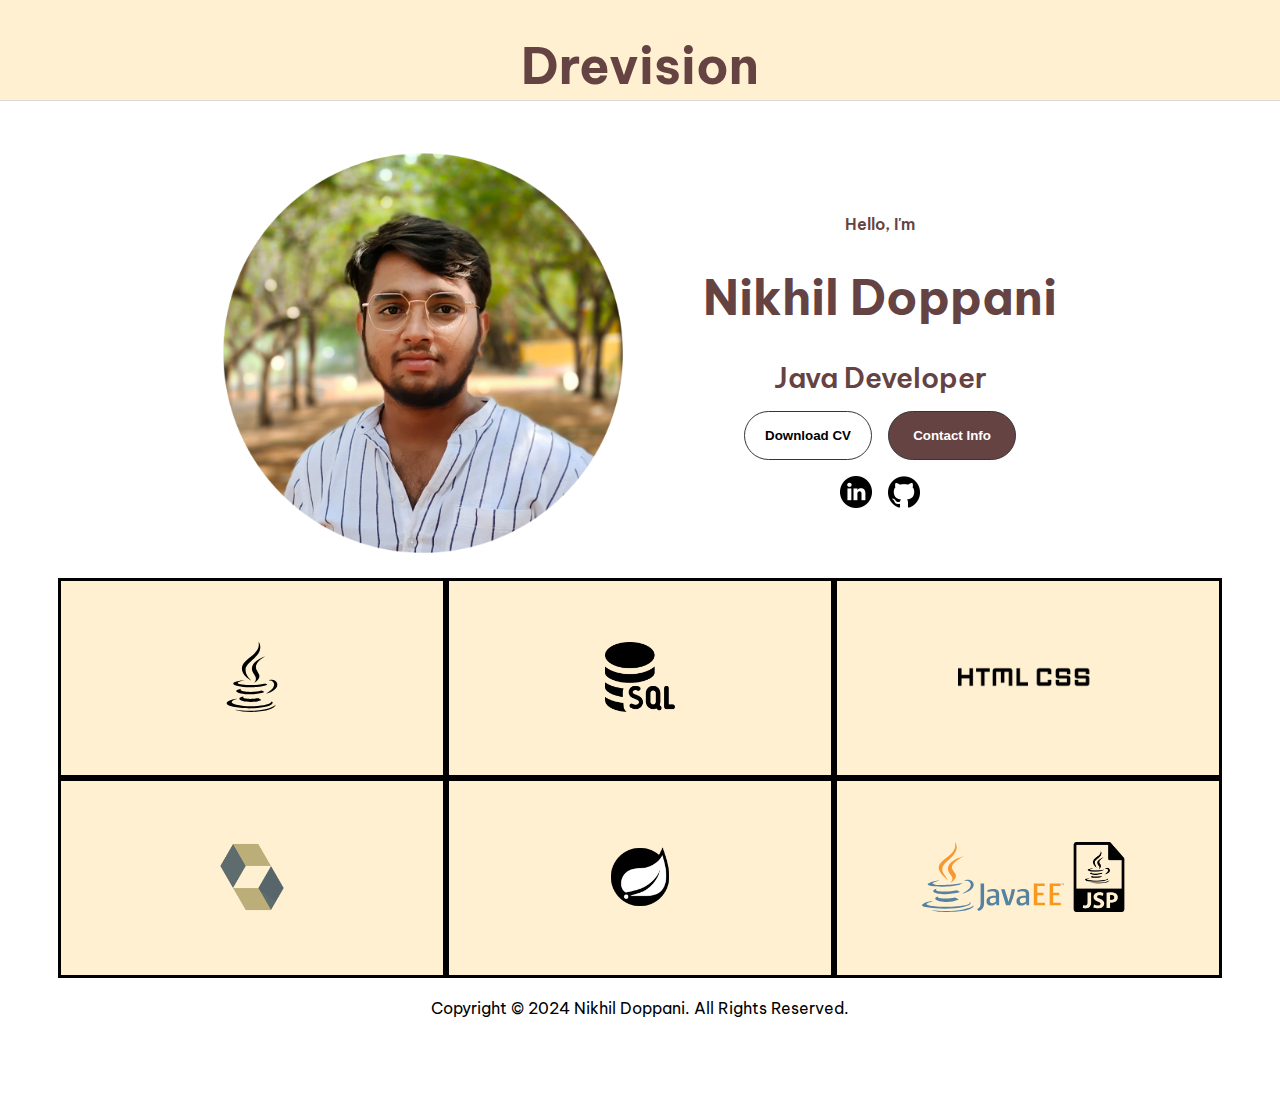
==== index.html @ 22916408 "v.1.0" ====
<!DOCTYPE html>
<html>
    <head>
        <link rel="stylesheet" href="java.html">
        <link rel="stylesheet" href="hibernate.html">
        <link rel="stylesheet" href="spring-boot.html">
        <link rel="stylesheet" href="jee-jsp.html">
        <link rel="stylesheet" href="html-css.html">
        <link rel="stylesheet" href="sql.html">
        <link rel="stylesheet" href="about-me.css">
        <link rel="stylesheet" href="widgets.css">
        <link rel="stylesheet" href="header.css">
        <link rel="stylesheet" href="general.css">
        <link rel="preconnect" href="https://fonts.googleapis.com">
        <link rel="preconnect" href="https://fonts.gstatic.com" crossorigin>
        <link href="https://fonts.googleapis.com/css2?family=Be+Vietnam+Pro:ital,wght@0,100;0,200;0,300;0,400;0,500;0,600;0,700;0,800;0,900;1,100;1,200;1,300;1,400;1,500;1,600;1,700;1,800;1,900&family=Poppins:ital,wght@0,100;0,200;0,300;0,400;0,500;0,600;0,700;0,800;0,900;1,100;1,200;1,300;1,400;1,500;1,600;1,700;1,800;1,900&display=swap" rel="stylesheet">
    </head>
    <body>
        <header class="header">
            <h1 class="logo">Drevision</h1>
        </header>
        <div class=" main">
            <section id="profile">
                <div class="section__pic-container">
                    <img src="./assets/my profile.png" alt="Nikhil Doppani profile picture">
                </div>
                <div class="section__text">
                    <p class="section__text__p1" style="color:#664343 ;">Hello, I'm</p>
                    <h1 class="title" style="color:#664343 ;">Nikhil Doppani</h1>
                    <p class="section__text__p2" style="color:#664343 ;">Java Developer</p>
                    <div class="btn-container">
                        <button class="btn btn-color-2" onclick="window.open('./assets/NIKHIL DOPPANI org.pdf')">
                            Download CV
                        </button>
                        <button class="btn btn-color-1" onclick="location.href='https://dazzling-cat-6956a8.netlify.app/'">
                            Contact Info
                        </button>
                    </div>
                    <div id="socials-container">
                        <img src="./assets/linkedin.png" alt="My Linkedin Profile" class="icon" onclick="location.href='https://www.linkedin.com/in/nikhildoppani/'">
                        <img src="./assets/github.png" alt="My Github Profile" class="icon" onclick="location.href='https://github.com/Nikhildoppani'">
                    </div>
                </div>
                
            </section>
            <div class="widgets">
                <div class="notes-widgets">
                    <div class="notes">
                        <a href="java.html">
                            <button><img src="assets/java (1).svg" alt=""></button>
                        </a>
                    </div>
                    <div class="notes">
                        <a href="sql.html">
                            <button><img src="assets/sql-server.png" alt=""></button>
                        </a>
                        
                    </div>
                    <div class="notes">
                        <a href="html-css.html">
                            <button><img src="assets/html_45dp_000000_FILL0_wght400_GRAD0_opsz48.png" alt=""><img src="assets/css_45dp_000000_FILL0_wght400_GRAD0_opsz48.png" alt=""></button>
                        </a>
                        
                    </div>

                    <div class="notes">
                        <a href="hibernate.html">
                            <button><img src="assets/Hibernate.png" alt=""></button>
                        </a>
                        
                    </div>
                    <div class="notes">
                        <a href="spring-boot.html">
                            <button><img src="assets/icons8-spring-boot-480.png" alt=""></button>
                        </a>
                        
                    </div>
                    <div class="notes">
                        <a href="jee-jsp.html">
                            <button><img src="assets/javaee-seeklogo.svg" alt=""><img src="assets/jsp-file-format-symbol.png" alt=""></button>
                        </a>
                        
                    </div>
                </div>
            </div>
            <footer>
                Copyright &#169; 2024 Nikhil Doppani. All Rights Reserved.
              </footer>
            

        </div>
    </body>
    
</html>
---- about-me.css ----
#profile {
    display: flex;
    justify-content: center;
    gap: 5rem;
    height: 50vh;
  }
  
  .section__pic-container {
    display: flex;
    height: 400px;
    width: 400px;
    margin: auto 0;
  }
  
  .section__text {
    align-self: center;
    text-align: center;
  }
  
  .section__text p {
    font-weight: 600;
  }
  
  .section__text__p1 {
    text-align: center;
  }
  
  .section__text__p2 {
    font-size: 1.75rem;
    margin-bottom: 1rem;
  }
  
  .title {
    font-size: 3rem;
    text-align: center;
  }
  
  #socials-container {
    display: flex;
    justify-content: center;
    margin-top: 1rem;
    gap: 1rem;
  }
  /* ICONS */

.icon {
    cursor: pointer;
    height: 2rem;
  }
  
  /* BUTTONS */
  
  .btn-container {
    display: flex;
    justify-content: center;
    gap: 1rem;
  }
  .btn {
    font-weight: 600;
    transition: all 300ms ease;
    padding: 1rem;
    width: 8rem;
    border-radius: 2rem;
  }
  
  .btn-color-1,
  .btn-color-2 {
    border: rgb(53, 53, 53) 0.1rem solid;
  }
  
  .btn-color-1:hover,
  .btn-color-2:hover {
    cursor: pointer;
  }
  
  .btn-color-1,
  .btn-color-2:hover {
    background: #664343 ;
    color: white;
  }
  
  .btn-color-1:hover {
    background: rgb(0, 0, 0);
  }
  
  .btn-color-2 {
    background: none;
  }
  
  .btn-color-2:hover {
    border: rgb(255, 255, 255) 0.1rem solid;
  }
  
  .btn-container {
    gap: 1rem;
  }
---- widgets.css ----
.notes-widgets{
    display: grid;
    grid-template-columns: 1fr 1fr 1fr;
    width: 100%;
}
.notes{
    
    height: 200px;
    border-color: #664343;
    border: none;
    border-width: 2px;
    display: flex;
    align-items: center;
    justify-content:center;
}
.notes a{
    width: 100%;
    height: 100%;
}
.notes button{
    background-color: #FFF0D1;
    border: solid;
    border-radius: 0px;
    width: 100%;
    height: 100%;
    cursor: pointer;
    transition: all 300ms ease;
   
}
.notes button:hover{
    background-color: #795757;
    border-style: solid;
    border-radius:1px;
    border-width: 2px;
}
.notes img{
    height: 70px;
}


/* FOOTER SECTION */

footer {
    height: 10vh;
    margin: 0 1rem; 
    padding: 20px;
    text-align:center;
  }
---- header.css ----
.header{
    height: 100px;
    display: flex;
    position: fixed;
    background-color:#FFF0D1;
    top: 0;
    left: 0;
    right: 0;
    border-bottom-style:solid ;
    border-bottom-width: 1px;
    border-bottom-color: rgb(219, 216, 216);
    z-index: 1;
    justify-content:space-between;
}
.logo{
    text-align: center;
    margin-left: auto;
    margin-right: auto;
    font-size: 50px;
    color: #664343;
    
}
---- general.css ----
body{
    font-family: "Be Vietnam Pro","Poppins";
    padding-top: 120px;
    padding-left: 50px;
    padding-right: 50px;
    margin-bottom: 0;
    display: flex;
    flex-direction: column;
}
.main{
    flex:1;
}
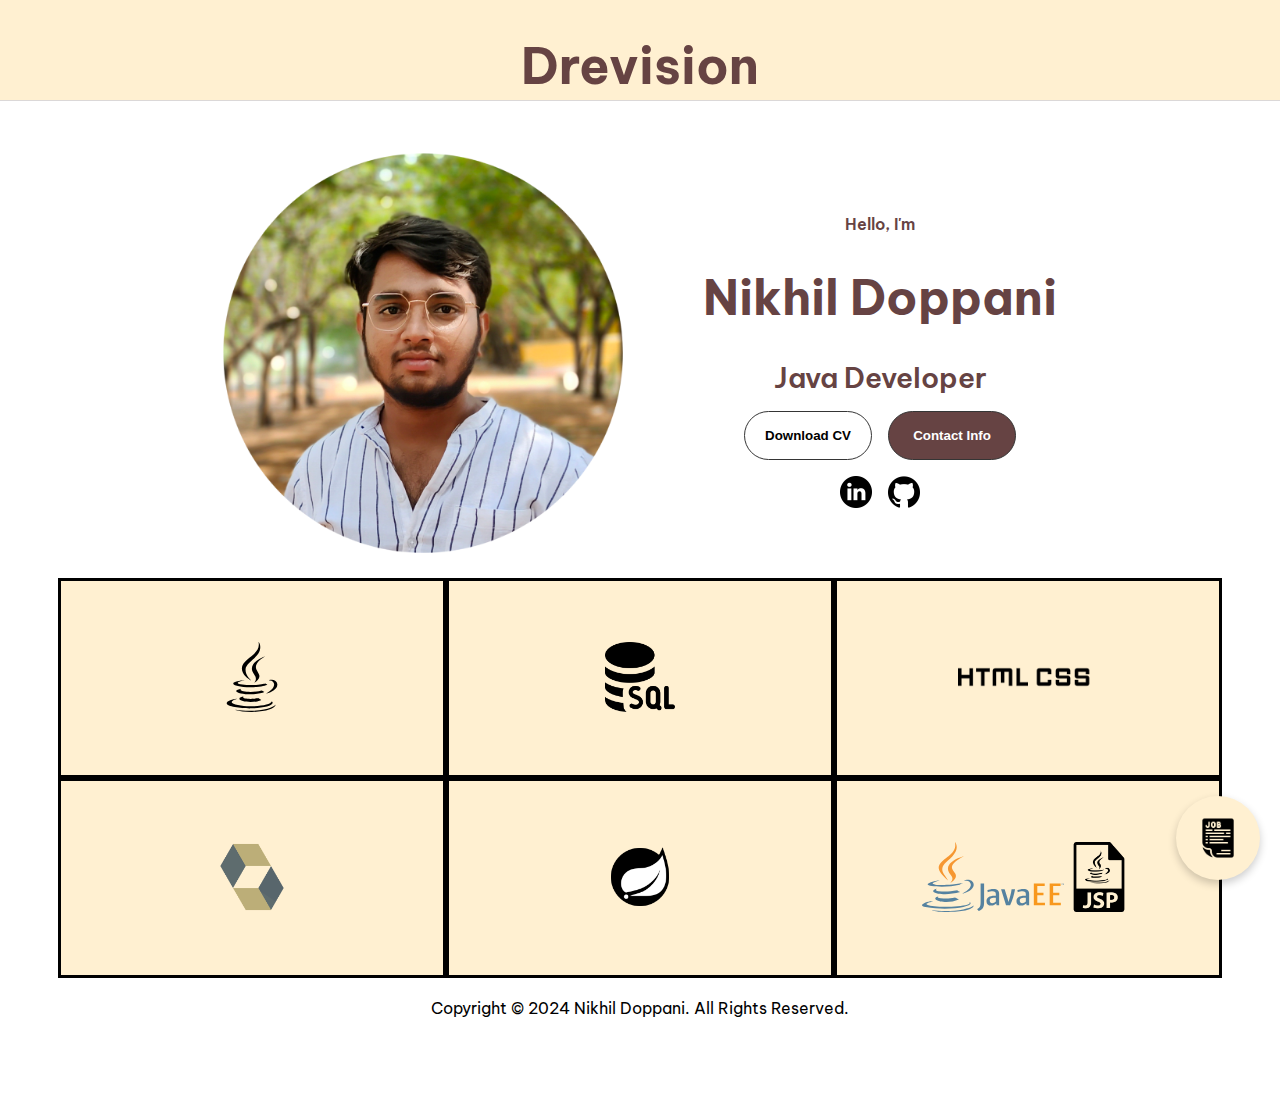
==== commit 95ada737: "v.3.question_bot" ====
--- a/index.html
+++ b/index.html
@@ -1,6 +1,7 @@
 <!DOCTYPE html>
 <html>
     <head>
+        <link rel="icon"type="png" href="assets/DR_icon.png">
         <link rel="stylesheet" href="java.html">
         <link rel="stylesheet" href="hibernate.html">
         <link rel="stylesheet" href="spring-boot.html">
@@ -81,12 +82,35 @@
                         </a>
                         
                     </div>
+                  
                 </div>
             </div>
             <footer>
                 Copyright &#169; 2024 Nikhil Doppani. All Rights Reserved.
               </footer>
             
+              <!-- Floating Chatbot Icon -->
+                <div class="chatbot-container">
+                    <div class="chatbot-icon" onclick="toggleChatOptions()">
+                        <img src="assets/job.png" alt="Chatbot" />
+                    </div>
+                    <div class="chat-options" id="chatOptions">
+                        <div class="chat-heading">Interview Questions</div>
+                        <a href="java_questions.html">Java Questions</a>
+                        <a href="#">SQL Questions</a>
+                        <a href="#">HTML & CSS</a>
+                        <a href="#">Hibernate</a>
+                        <a href="#">Spring Boot</a>
+                        <a href="#">JEE & JSP</a>
+                    </div>
+                </div>
+                <script>
+                    function toggleChatOptions() {
+                        const chatMenu = document.getElementById("chatOptions");
+                        chatMenu.style.display = chatMenu.style.display === "flex" ? "none" : "flex";
+                    }
+                </script>
+                
 
         </div>
     </body>
--- a/general.css
+++ b/general.css
@@ -9,4 +9,80 @@
 }
 .main{
     flex:1;
-}+}
+.chatbot-container {
+    position: fixed;
+    bottom: 20px;
+    right: 20px;
+    z-index: 999;
+    text-align: center;
+}
+
+.chatbot-icon {
+    background-color: #FFF0D1;
+    color: white;
+    font-size: 24px;
+    padding: 16px;
+    border-radius: 50%;
+    cursor: pointer;
+    box-shadow: 0 4px 8px rgba(0,0,0,0.2);
+    transition: transform 0.5s ease;
+}
+
+.chatbot-icon:hover {
+    transform: scale(1.1);
+    background-color: #664343;
+}
+
+.chat-options {
+    display: none;
+    flex-direction: column;
+    background-color: white;
+    box-shadow: 0 4px 12px rgba(0,0,0,0.2);
+    border-radius: 8px;
+    padding: 10px;
+    margin-top: 10px;
+}
+
+.chat-options a {
+    text-decoration: none;
+    color: #664343;
+    padding: 8px 12px;
+    border-radius: 5px;
+    transition: background 0.3s;
+}
+
+.chat-options a:hover {
+    background-color: #f0e6e6;
+}
+.chatbot-icon {
+    background-color: #FFF0D1;
+    padding: 12px;
+    border-radius: 50%;
+    cursor: pointer;
+    box-shadow: 0 4px 8px rgba(0,0,0,0.2);
+    width: 60px;
+    height: 60px;
+    display: flex;
+    align-items: center;
+    justify-content: center;
+    transition: transform 0.3s ease;
+}
+
+.chatbot-icon img {
+    width: 50px;
+    height: 50px;
+    object-fit: contain;
+}
+
+.chatbot-icon:hover {
+    transform: scale(1.1);
+    
+}
+.chat-heading {
+    font-weight: bold;
+    font-size: 16px;
+    margin-bottom: 10px;
+    color: #664343;
+    text-align: center;
+}
